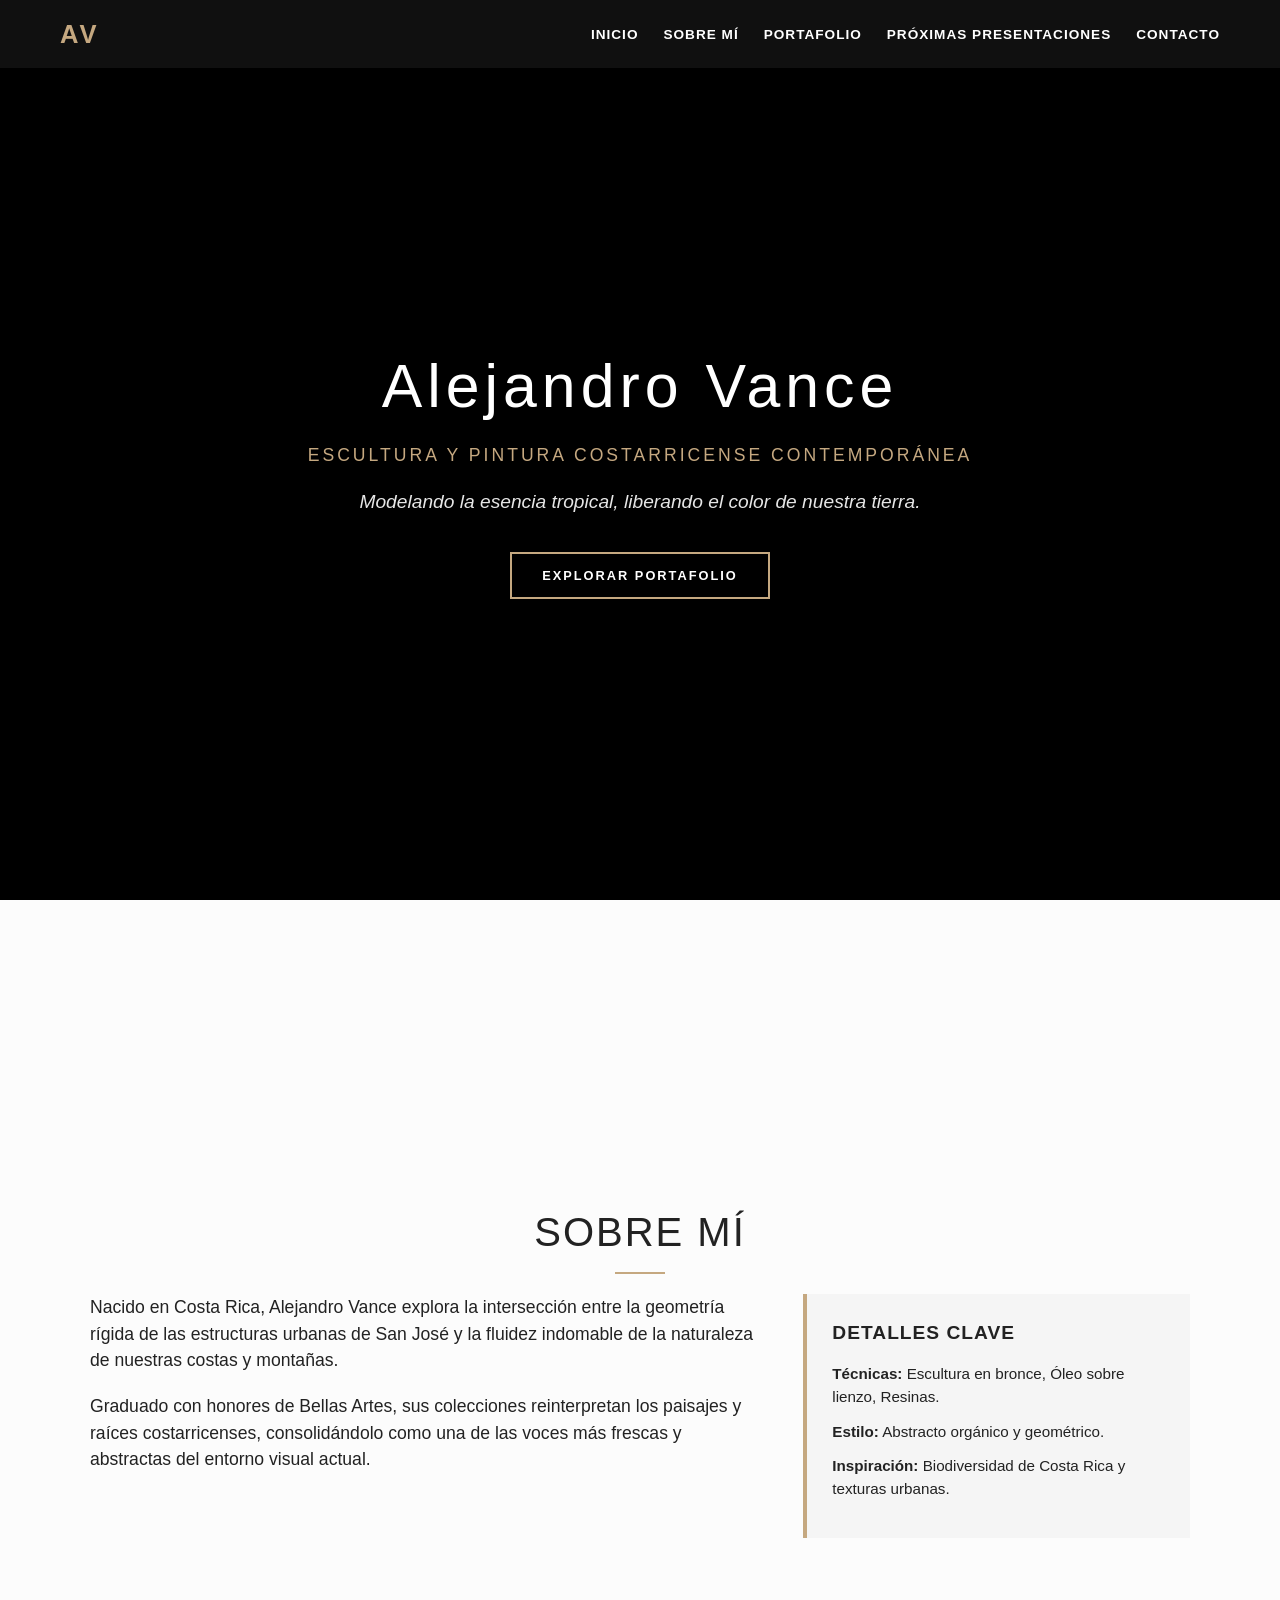
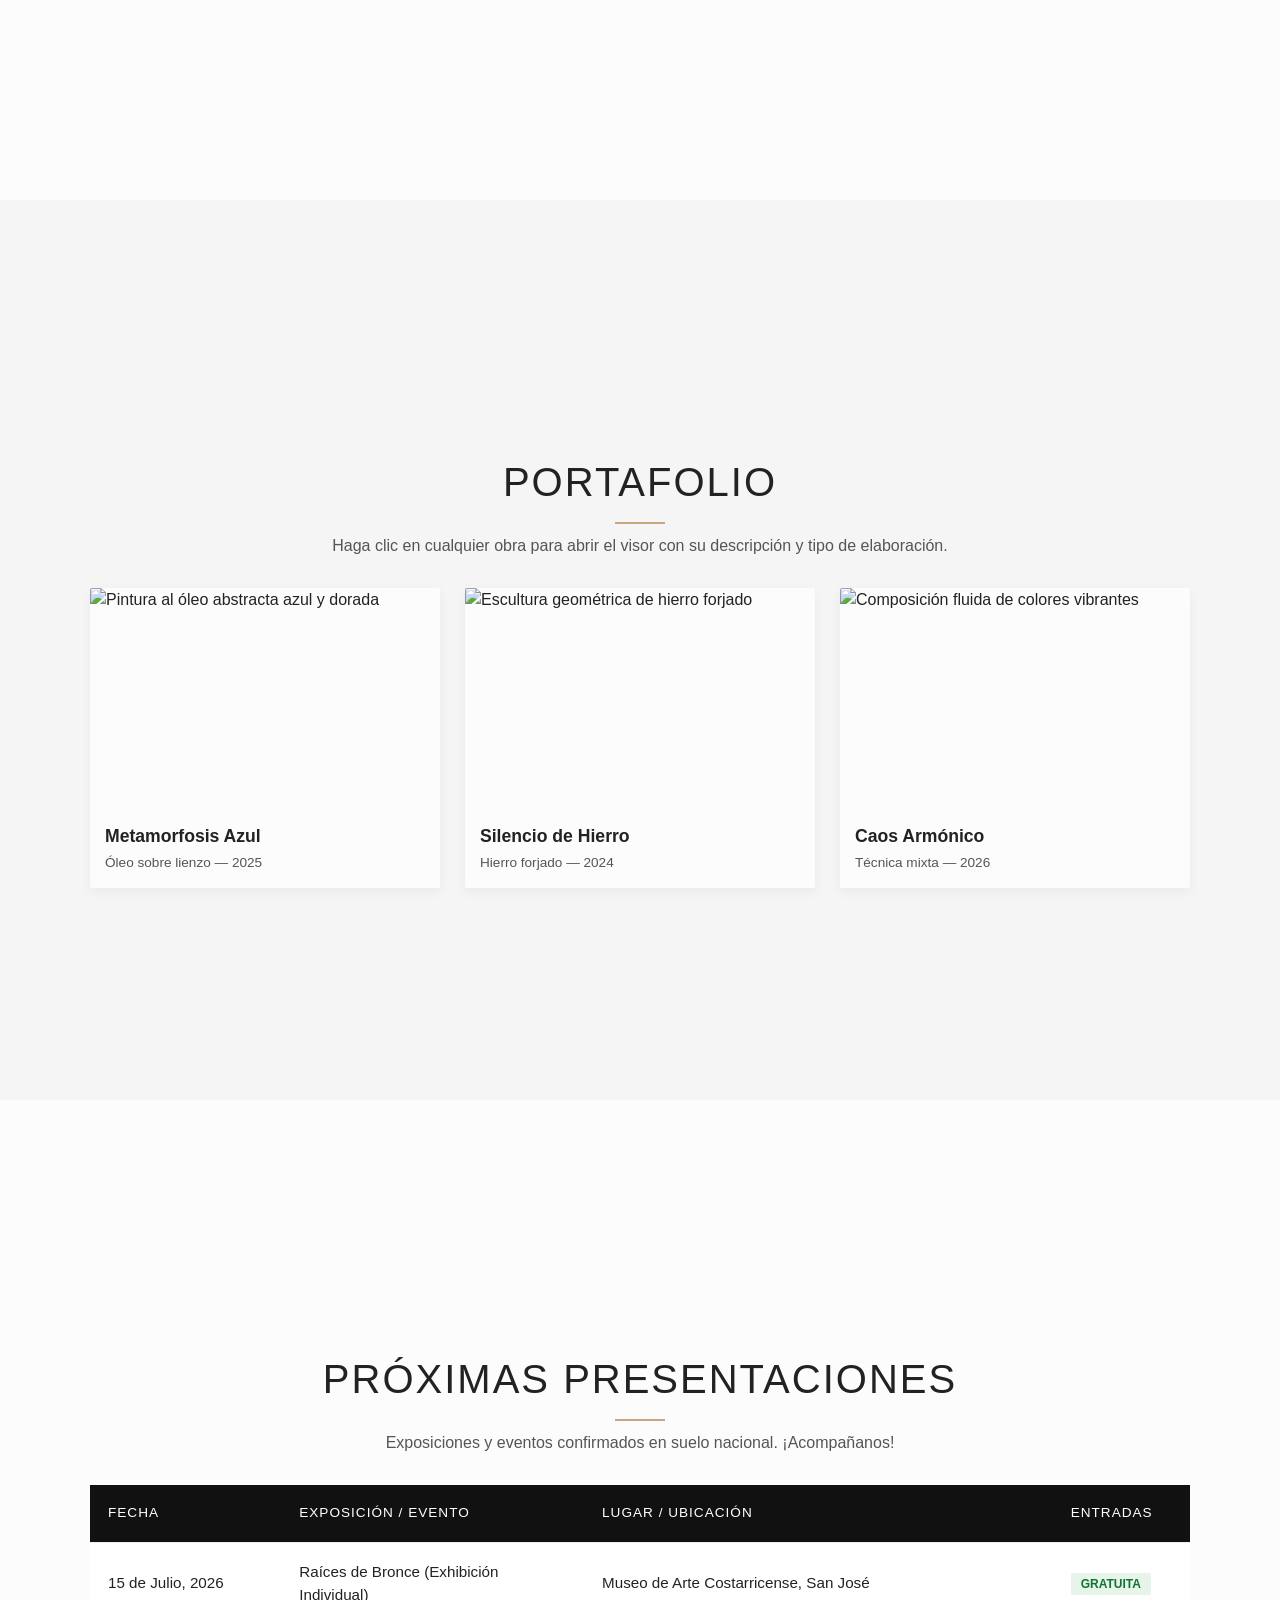
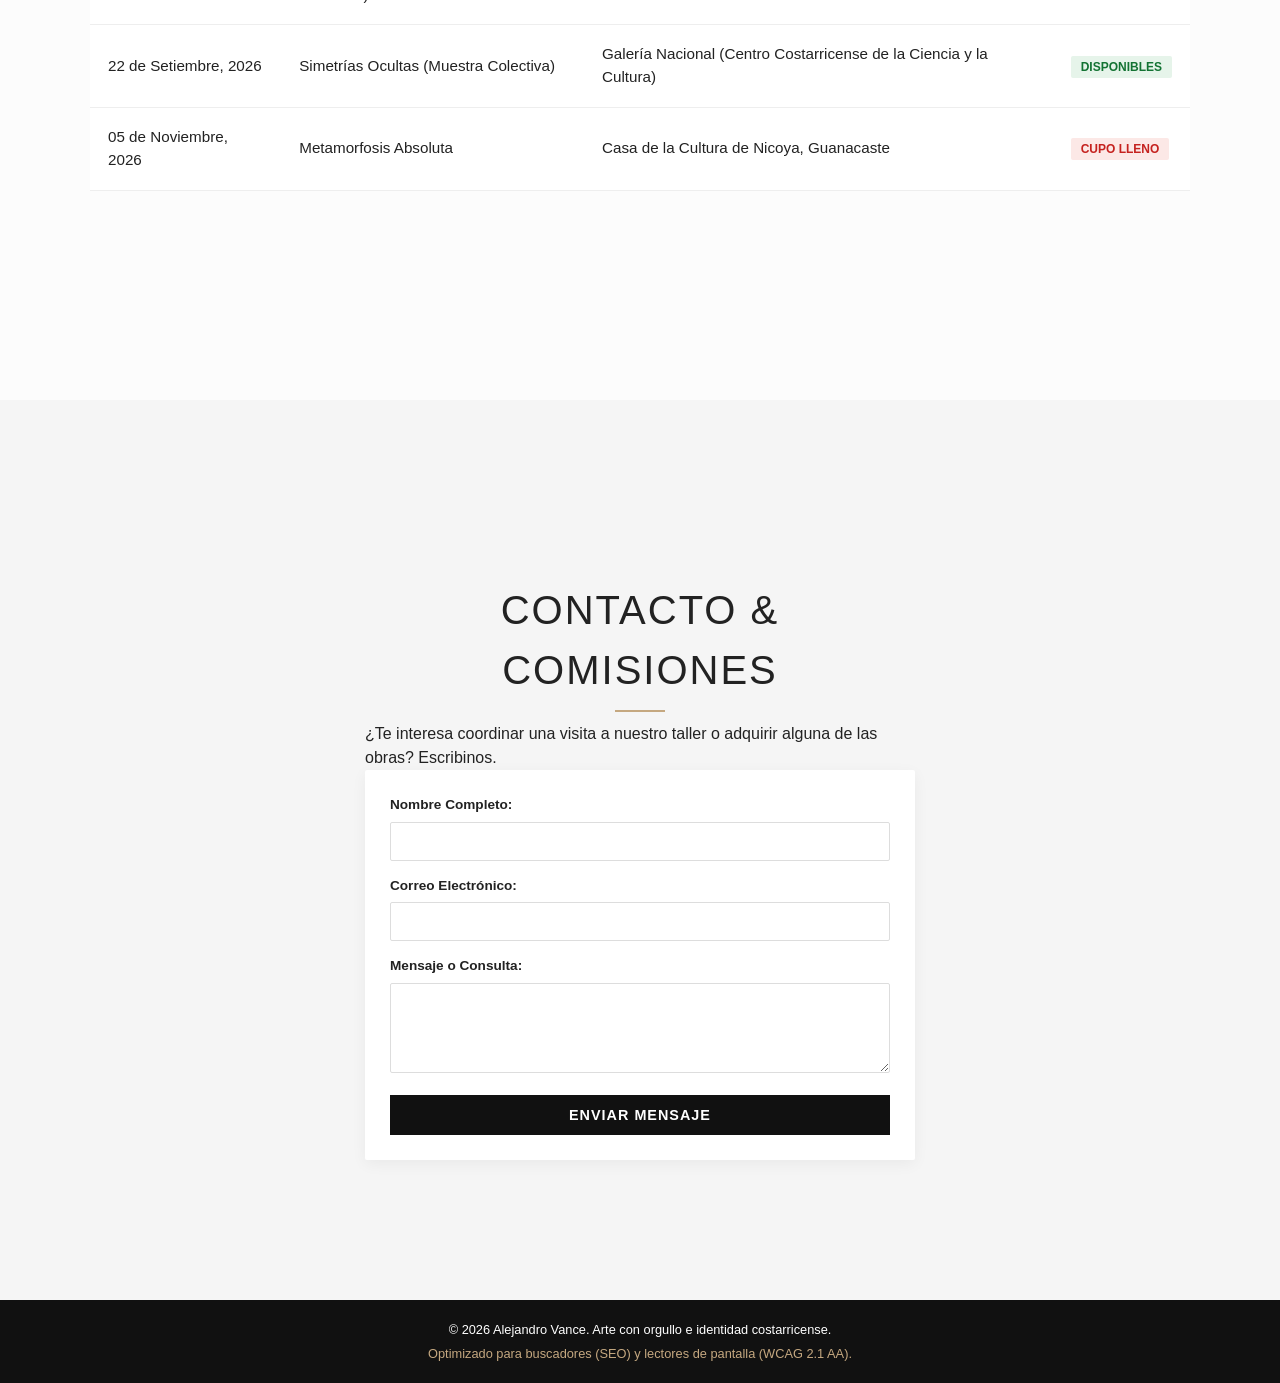
==== index.html @ 87d19e0c "Mi primer portafolio con HTML y CSS" ====
<!DOCTYPE html>
<html lang="es">
<head>
    <meta charset="UTF-8">
    <meta name="viewport" content="width=device-width, initial-scale=1.0">
    <meta name="description" content="Portafolio y Galería de Arte de Alejandro Vance, artista contemporáneo costarricense. Esculturas y óleos inspirados en la identidad de Costa Rica.">
    <title>Alejandro Vance | Artista Contemporáneo Costarricense</title>
    
    <link rel="stylesheet" href="styles.css">

    <script type="application/ld+json">
    {
      "@context": "https://schema.org",
      "@type": "Person",
      "name": "Alejandro Vance",
      "jobTitle": "Artista Visual y Escultor",
      "homeLocation": {
        "@type": "Place",
        "name": "Costa Rica"
      },
      "description": "Artista costarricense especializado en escultura en bronce y pintura abstracta inspirada en el paisaje tropical y urbano.",
      "knowsAbout": ["Escultura en bronce", "Pintura al óleo", "Arte Costarricense"],
      "mainEntityOfPage": {
        "@type": "WebPage",
        "@id": "https://tusitio.com/index.html"
      }
    }
    </script>
</head>
<body>

    <a href="#sobre-mi" class="saltar-enlace">Saltar al contenido principal</a>

    <header role="banner" class="encabezado-principal">
        <div class="contenedor-header">
            <div class="logo">
                <span class="logo-texto" aria-hidden="true">AV</span>
                <span class="sr-only">Alejandro Vance Logotipo</span>
            </div>
            <nav role="navigation" aria-label="Menú de navegación principal">
                <ul class="lista-navegacion">
                    <li><a href="#inicio">Inicio</a></li>
                    <li><a href="#sobre-mi">Sobre Mí</a></li>
                    <li><a href="#portafolio">Portafolio</a></li>
                    <li><a href="#proximas-presentaciones">Próximas Presentaciones</a></li>
                    <li><a href="#contacto">Contacto</a></li>
                </ul>
            </nav>
        </div>
    </header>

    <main role="main">

        <section id="inicio" class="seccion-pantalla hero" aria-label="Portada de bienvenida con video de arte">
            
            <video autoplay muted loop playsinline class="video-fondo" aria-hidden="true" poster="https://images.unsplash.com/photo-1460661419201-fd4cecdf8a8b?q=80&w=1400&auto=format&fit=crop">
                <source src="https://upload.wikimedia.org/wikipedia/commons/transcoded/1/18/Abstract_fluid_art_video_loop.webm/Abstract_fluid_art_video_loop.webm.480p.vp9.webm" type="video/webm">
                Tu navegador no soporta videos en fondo.
            </video>
            
            <div class="capa-oscura"></div>

            <div class="hero-contenido">
                <h1>Alejandro Vance</h1>
                <p class="subtitulo">Escultura y Pintura Costarricense Contemporánea</p>
                <p class="frase-hero">Modelando la esencia tropical, liberando el color de nuestra tierra.</p>
                <a href="#portafolio" class="boton-accion" aria-label="Ver el portafolio de obras">Explorar Portafolio</a>
            </div>
        </section>

        <section id="sobre-mi" class="seccion-pantalla bio" aria-labelledby="titulo-bio">
            <div class="contenedor">
                <h2 id="titulo-bio">Sobre Mí</h2>
                <div class="grid-bio">
                    <article class="texto-bio">
                        <p>Nacido en Costa Rica, Alejandro Vance explora la intersección entre la geometría rígida de las estructuras urbanas de San José y la fluidez indomable de la naturaleza de nuestras costas y montañas.</p>
                        <p>Graduado con honores de Bellas Artes, sus colecciones reinterpretan los paisajes y raíces costarricenses, consolidándolo como una de las voces más frescas y abstractas del entorno visual actual.</p>
                    </article>
                    <aside class="datos-clave" aria-label="Información de especialidades artísticas">
                        <h3>Detalles Clave</h3>
                        <ul>
                            <li><strong>Técnicas:</strong> Escultura en bronce, Óleo sobre lienzo, Resinas.</li>
                            <li><strong>Estilo:</strong> Abstracto orgánico y geométrico.</li>
                            <li><strong>Inspiración:</strong> Biodiversidad de Costa Rica y texturas urbanas.</li>
                        </ul>
                    </aside>
                </div>
            </div>
        </section>

        <section id="portafolio" class="seccion-pantalla obras" aria-labelledby="titulo-portafolio">
            <div class="contenedor">
                <h2 id="titulo-portafolio">Portafolio</h2>
                <p class="descripcion-seccion">Haga clic en cualquier obra para abrir el visor con su descripción y tipo de elaboración.</p>
                
                <div class="grid-obras">
                    <a href="#obra1" class="enlace-tarjeta" aria-label="Ver detalles de la obra Metamorfosis Azul">
                        <figure class="tarjeta-obra">
                            <img src="https://images.unsplash.com/photo-1579783902614-a3fb3927b6a5?q=80&w=600&auto=format&fit=crop" alt="Pintura al óleo abstracta azul y dorada">
                            <figcaption class="info-obra">
                                <h3>Metamorfosis Azul</h3>
                                <p class="tecnica">Óleo sobre lienzo — 2025</p>
                            </figcaption>
                        </figure>
                    </a>

                    <a href="#obra2" class="enlace-tarjeta" aria-label="Ver detalles de la obra Silencio de Hierro">
                        <figure class="tarjeta-obra">
                            <img src="https://images.unsplash.com/photo-1605721911519-3dfeb3be25e7?q=80&w=600&auto=format&fit=crop" alt="Escultura geométrica de hierro forjado">
                            <figcaption class="info-obra">
                                <h3>Silencio de Hierro</h3>
                                <p class="tecnica">Hierro forjado — 2024</p>
                            </figcaption>
                        </figure>
                    </a>

                    <a href="#obra3" class="enlace-tarjeta" aria-label="Ver detalles de la obra Caos Armónico">
                        <figure class="tarjeta-obra">
                            <img src="https://images.unsplash.com/photo-1541701494587-cb58502866ab?q=80&w=600&auto=format&fit=crop" alt="Composición fluida de colores vibrantes">
                            <figcaption class="info-obra">
                                <h3>Caos Armónico</h3>
                                <p class="tecnica">Técnica mixta — 2026</p>
                            </figcaption>
                        </figure>
                    </a>
                </div>
            </div>

            <div id="obra1" class="visor-overlay" role="dialog" aria-modal="true" aria-labelledby="v-titulo1">
                <div class="visor-contenido">
                    <a href="#portafolio" class="boton-cerrar" aria-label="Cerrar visor">×</a>
                    <img src="https://images.unsplash.com/photo-1579783902614-a3fb3927b6a5?q=80&w=1000&auto=format&fit=crop" alt="Pintura al óleo abstracta azul y dorada ampliada">
                    <div class="visor-detalles">
                        <h3 id="v-titulo1">Metamorfosis Azul</h3>
                        <p class="visor-meta"><strong>Año:</strong> 2025 | <strong>Tipo de elaboración:</strong> Óleo sobre lienzo con espátula</p>
                        <p class="visor-descripcion">Esta pieza representa el constante movimiento de las corrientes marinas de nuestra costa del Pacífico. La aplicación de láminas de oro simula los destellos del sol al atardecer en Guanacaste.</p>
                    </div>
                </div>
            </div>

            <div id="obra2" class="visor-overlay" role="dialog" aria-modal="true" aria-labelledby="v-titulo2">
                <div class="visor-contenido">
                    <a href="#portafolio" class="boton-cerrar" aria-label="Cerrar visor">×</a>
                    <img src="https://images.unsplash.com/photo-1605721911519-3dfeb3be25e7?q=80&w=1000&auto=format&fit=crop" alt="Escultura geométrica de hierro forjado ampliada">
                    <div class="visor-detalles">
                        <h3 id="v-titulo2">Silencio de Hierro</h3>
                        <p class="visor-meta"><strong>Año:</strong> 2024 | <strong>Tipo de elaboración:</strong> Escultura en hierro forjado y soldado a mano</p>
                        <p class="visor-descripcion">Inspirada en el choque arquitectónico de las viejas estructuras de San José. Las líneas rectas entrelazadas juegan con las sombras cuando la luz del día cambia de posición.</p>
                    </div>
                </div>
            </div>

            <div id="obra3" class="visor-overlay" role="dialog" aria-modal="true" aria-labelledby="v-titulo3">
                <div class="visor-contenido">
                    <a href="#portafolio" class="boton-cerrar" aria-label="Cerrar visor">×</a>
                    <img src="https://images.unsplash.com/photo-1541701494587-cb58502866ab?q=80&w=1000&auto=format&fit=crop" alt="Composición fluida de colores vibrantes ampliada">
                    <div class="visor-detalles">
                        <h3 id="v-titulo3">Caos Armónico</h3>
                        <p class="visor-meta"><strong>Año:</strong> 2026 | <strong>Tipo de elaboración:</strong> Técnica mixta con acrílicos fluidos y resinas</p>
                        <p class="visor-descripcion">Un homenaje a la exuberancia de la selva tropical tica. Las resinas transparentes crean capas de profundidad que imitan el agua corriendo por la vegetación de las cordilleras.</p>
                    </div>
                </div>
            </div>

        </section>

        <section id="proximas-presentaciones" class="seccion-pantalla presentaciones" aria-labelledby="titulo-presentaciones">
            <div class="contenedor">
                <h2 id="titulo-presentaciones">Próximas Presentaciones</h2>
                <p class="descripcion-seccion">Exposiciones y eventos confirmados en suelo nacional. ¡Acompañanos!</p>
                
                <div class="tabla-contenedor">
                    <table class="tabla-eventos">
                        <thead>
                            <tr>
                                <th scope="col">Fecha</th>
                                <th scope="col">Exposición / Evento</th>
                                <th scope="col">Lugar / Ubicación</th>
                                <th scope="col">Entradas</th>
                            </tr>
                        </thead>
                        <tbody>
                            <tr>
                                <td>15 de Julio, 2026</td>
                                <td>Raíces de Bronce (Exhibición Individual)</td>
                                <td>Museo de Arte Costarricense, San José</td>
                                <td><span class="estado disponible">Gratuita</span></td>
                            </tr>
                            <tr>
                                <td>22 de Setiembre, 2026</td>
                                <td>Simetrías Ocultas (Muestra Colectiva)</td>
                                <td>Galería Nacional (Centro Costarricense de la Ciencia y la Cultura)</td>
                                <td><span class="estado disponible">Disponibles</span></td>
                            </tr>
                            <tr>
                                <td>05 de Noviembre, 2026</td>
                                <td>Metamorfosis Absoluta</td>
                                <td>Casa de la Cultura de Nicoya, Guanacaste</td>
                                <td><span class="estado agotado">Cupo Lleno</span></td>
                            </tr>
                        </tbody>
                    </table>
                </div>
            </div>
        </section>

        <section id="contacto" class="seccion-pantalla contacto" aria-labelledby="titulo-contacto">
            <div class="contenedor-contacto">
                <h2 id="titulo-contacto">Contacto & Comisiones</h2>
                <p>¿Te interesa coordinar una visita a nuestro taller o adquirir alguna de las obras? Escribinos.</p>
                
                <form action="#" method="POST" class="formulario-contacto" aria-label="Formulario de contacto">
                    <div class="grupo-formulario">
                        <label for="nombre">Nombre Completo:</label>
                        <input type="text" id="nombre" name="nombre" required aria-required="true">
                    </div>
                    <div class="grupo-formulario">
                        <label for="correo">Correo Electrónico:</label>
                        <input type="email" id="correo" name="correo" required aria-required="true">
                    </div>
                    <div class="grupo-formulario">
                        <label for="mensaje">Mensaje o Consulta:</label>
                        <textarea id="mensaje" name="mensaje" rows="4" required aria-required="true"></textarea>
                    </div>
                    <button type="submit" class="boton-enviar" aria-label="Enviar formulario de contacto">Enviar Mensaje</button>
                </form>
            </div>
        </section>

    </main>

    <footer role="contentinfo" class="pie-pagina">
        <p>&copy; 2026 Alejandro Vance. Arte con orgullo e identidad costarricense.</p>
        <p class="footer-accesibilidad">Optimizado para buscadores (SEO) y lectores de pantalla (WCAG 2.1 AA).</p>
    </footer>

</body>
</html>
---- styles.css ----
/* ==========================================================================
   1. VARIABLES, RESET Y AJUSTE DE PANTALLA COMPLETA
   ========================================================================== */
:root {
    --color-primario: #111111;       
    --color-secundario: #c5a880;     
    --color-fondo-claro: #fcfcfc;    
    --color-fondo-gris: #f5f5f5;     
    --color-texto: #222222;          
    --color-texto-mutado: #555555;
    --fuente-principal: 'Segoe UI', Tahoma, Geneva, Verdana, sans-serif;
    --transicion: all 0.3s ease;
}

* {
    box-sizing: border-box;
    margin: 0;
    padding: 0;
}

html {
    scroll-behavior: smooth;
    font-family: var(--fuente-principal);
    color: var(--color-texto);
    background-color: var(--color-fondo-claro);
    line-height: 1.5;
}

.seccion-pantalla {
    height: 100vh;
    display: flex;
    flex-direction: column;
    justify-content: center; 
    align-items: center;     
    padding: 80px 20px 40px 20px; 
    position: relative;
    overflow: hidden;
}

.contenedor {
    width: 100%;
    max-width: 1100px;
    margin: 0 auto;
}

/* ==========================================================================
   2. ACCESIBILIDAD 
   ========================================================================== */
.sr-only {
    position: absolute;
    width: 1px;
    height: 1px;
    padding: 0;
    margin: -1px;
    overflow: hidden;
    clip: rect(0, 0, 0, 0);
    white-space: nowrap;
    border: 0;
}

.saltar-enlace {
    position: absolute;
    top: -100px;
    left: 20px;
    background: var(--color-secundario);
    color: var(--color-primario);
    padding: 10px 20px;
    font-weight: bold;
    z-index: 1000;
    transition: top 0.2s;
    text-decoration: none;
}

.saltar-enlace:focus {
    top: 20px;
}

h2 {
    font-size: 2.5rem;
    text-align: center;
    font-weight: 300;
    letter-spacing: 2px;
    margin-bottom: 10px;
    text-transform: uppercase;
}

h2::after {
    content: '';
    display: block;
    width: 50px;
    height: 2px;
    background-color: var(--color-secundario);
    margin: 10px auto 0 auto;
}

.descripcion-seccion {
    text-align: center;
    color: var(--color-texto-mutado);
    margin-bottom: 30px;
    font-size: 1rem;
}

/* ==========================================================================
   3. BARRA DE NAVEGACIÓN FIJA
   ========================================================================== */
.encabezado-principal {
    background-color: rgba(17, 17, 17, 0.95);
    color: #ffffff;
    position: fixed;
    top: 0;
    width: 100%;
    z-index: 100;
    box-shadow: 0 2px 10px rgba(0,0,0,0.1);
}

.contenedor-header {
    max-width: 1200px;
    margin: 0 auto;
    display: flex;
    justify-content: space-between;
    align-items: center;
    padding: 15px 20px;
}

.logo-texto {
    font-size: 1.6rem;
    font-weight: 800;
    letter-spacing: 3px;
    color: var(--color-secundario);
}

.lista-navegacion {
    display: flex;
    list-style: none;
    gap: 25px;
}

.lista-navegacion a {
    color: #ffffff;
    text-decoration: none;
    font-size: 0.85rem;
    font-weight: 600;
    text-transform: uppercase;
    letter-spacing: 1px;
    transition: var(--transicion);
    padding-bottom: 3px;
}

.lista-navegacion a:hover,
.lista-navegacion a:focus {
    color: var(--color-secundario);
    outline: none;
    border-bottom: 2px solid var(--color-secundario);
}

/* ==========================================================================
   4. SECCIÓN 1: BIENVENIDA (HERO CON VIDEO EN PANTALLA COMPLETA)
   ========================================================================== */
.hero {
    color: #ffffff;
    text-align: center;
    position: relative;
    background-color: #000000;
}

.video-fondo {
    position: absolute;
    top: 0;
    left: 0;
    width: 100%;
    height: 100%;
    object-fit: cover;
    z-index: 1;
}

.capa-oscura {
    position: absolute;
    top: 0;
    left: 0;
    width: 100%;
    height: 100%;
    background: linear-gradient(rgba(0, 0, 0, 0.55), rgba(0, 0, 0, 0.7));
    z-index: 2;
}

.hero-contenido {
    position: relative;
    z-index: 3; 
    max-width: 800px;
    padding: 0 20px;
}

.hero-contenido h1 {
    font-size: 3.8rem;
    font-weight: 300;
    letter-spacing: 5px;
    margin-bottom: 10px;
    text-shadow: 0 2px 10px rgba(0,0,0,0.5);
}

.hero-contenido .subtitulo {
    font-size: 1.1rem;
    text-transform: uppercase;
    color: var(--color-secundario);
    letter-spacing: 3px;
    margin-bottom: 20px;
    text-shadow: 0 2px 5px rgba(0,0,0,0.5);
}

.frase-hero {
    font-style: italic;
    font-size: 1.2rem;
    margin-bottom: 35px;
    opacity: 0.9;
    text-shadow: 0 2px 5px rgba(0,0,0,0.5);
}

.boton-accion {
    display: inline-block;
    padding: 12px 30px;
    color: #ffffff;
    border: 2px solid var(--color-secundario);
    text-decoration: none;
    text-transform: uppercase;
    font-size: 0.8rem;
    letter-spacing: 2px;
    font-weight: 600;
    transition: var(--transicion);
    background-color: rgba(0, 0, 0, 0.3);
}

.boton-accion:hover, 
.boton-accion:focus {
    background-color: var(--color-secundario);
    color: var(--color-primario);
    outline: none;
}

/* ==========================================================================
   5. SECCIÓN 2: SOBRE MÍ
   ========================================================================== */
.bio {
    background-color: var(--color-fondo-claro);
}

.grid-bio {
    display: flex;
    flex-wrap: wrap;
    gap: 40px;
    margin-top: 20px;
}

.texto-bio {
    flex: 2 1 500px;
}

.texto-bio p {
    font-size: 1.1rem;
    margin-bottom: 20px;
}

.datos-clave {
    flex: 1 1 300px;
    background-color: var(--color-fondo-gris);
    padding: 25px;
    border-left: 4px solid var(--color-secundario);
}

.datos-clave h3 {
    margin-bottom: 15px;
    font-size: 1.2rem;
    text-transform: uppercase;
    letter-spacing: 1px;
}

.datos-clave ul {
    list-style: none;
}

.datos-clave li {
    margin-bottom: 12px;
    font-size: 0.95rem;
}

/* ==========================================================================
   6. SECCIÓN 3: PORTAFOLIO Y VISOR EN GRANDE (CSS PURO)
   ========================================================================== */
.obras {
    background-color: var(--color-fondo-gris);
}

.grid-obras {
    display: grid;
    grid-template-columns: repeat(auto-fit, minmax(280px, 1fr));
    gap: 25px;
    width: 100%;
}

.enlace-tarjeta {
    text-decoration: none;
    color: inherit;
    display: block;
}

.tarjeta-obra {
    background-color: var(--color-fondo-claro);
    border-radius: 2px;
    overflow: hidden;
    box-shadow: 0 4px 12px rgba(0,0,0,0.05);
    transition: var(--transicion);
}

.enlace-tarjeta:hover .tarjeta-obra {
    transform: translateY(-5px);
    box-shadow: 0 8px 20px rgba(0,0,0,0.1);
}

.tarjeta-obra img {
    width: 100%;
    height: 220px;
    object-fit: cover;
    display: block;
}

.info-obra {
    padding: 15px;
}

.info-obra h3 {
    font-size: 1.1rem;
    margin-bottom: 3px;
}

.info-obra .tecnica {
    font-size: 0.85rem;
    color: var(--color-texto-mutado);
}

/* --- ESTILOS DEL VISOR (MODAL EN CSS) --- */
.visor-overlay {
    position: fixed;
    top: 0;
    left: 0;
    width: 100vw;
    height: 100vh;
    background-color: rgba(0, 0, 0, 0.85);
    z-index: 1000;
    display: flex;
    justify-content: center;
    align-items: center;
    opacity: 0;
    pointer-events: none; 
    transition: opacity 0.4s ease;
}

.visor-overlay:target {
    opacity: 1;
    pointer-events: auto; 
}

.visor-contenido {
    background-color: var(--color-fondo-claro);
    max-width: 850px;
    width: 90%;
    border-radius: 4px;
    overflow: hidden;
    position: relative;
    display: flex;
    flex-direction: column;
    box-shadow: 0 10px 30px rgba(0,0,0,0.3);
    animation: aparecer 0.3s ease-out;
}

@keyframes aparecer {
    from { transform: scale(0.9); opacity: 0; }
    to { transform: scale(1); opacity: 1; }
}

.visor-contenido img {
    width: 100%;
    max-height: 50vh;
    object-fit: cover;
}

.visor-detalles {
    padding: 25px;
    text-align: left;
}

.visor-detalles h3 {
    font-size: 1.8rem;
    margin-bottom: 5px;
    color: var(--color-primario);
}

.visor-meta {
    font-size: 0.9rem;
    color: var(--color-secundario);
    margin-bottom: 15px;
    border-bottom: 1px solid #eee;
    padding-bottom: 8px;
}

.visor-descripcion {
    font-size: 1rem;
    color: var(--color-texto);
    line-height: 1.6;
}

.boton-cerrar {
    position: absolute;
    top: 15px;
    right: 20px;
    font-size: 2.5rem;
    color: #ffffff;
    text-decoration: none;
    z-index: 1010;
    text-shadow: 0 2px 4px rgba(0,0,0,0.5);
    transition: var(--transicion);
}

.boton-cerrar:hover {
    color: var(--color-secundario);
}

/* ==========================================================================
   7. SECCIÓN 4: PRÓXIMAS PRESENTACIONES
   ========================================================================== */
.presentaciones {
    background-color: var(--color-fondo-claro);
}

.tabla-contenedor {
    width: 100%;
    overflow-x: auto;
}

.tabla-eventos {
    width: 100%;
    border-collapse: collapse;
    background: #ffffff;
    text-align: left;
}

.tabla-eventos th, 
.tabla-eventos td {
    padding: 18px;
    border-bottom: 1px solid #eeeeee;
    vertical-align: middle;
}

.tabla-eventos th {
    background-color: var(--color-primario);
    color: #ffffff;
    font-weight: 400;
    text-transform: uppercase;
    font-size: 0.85rem;
    letter-spacing: 1px;
}

.tabla-eventos td {
    font-size: 0.95rem;
}

.estado {
    padding: 4px 10px;
    font-size: 0.75rem;
    font-weight: 700;
    text-transform: uppercase;
    border-radius: 2px;
}

.estado.disponible {
    background-color: #e6f4ea;
    color: #137333;
}

.estado.agotado {
    background-color: #fce8e6;
    color: #c5221f;
}

/* --- ESTILOS DE LA COLUMNA DE ADQUISICIÓN SIMULADA --- */
.celda-compra {
    display: flex;
    align-items: center;
    gap: 10px;
}

.selector-cantidad {
    width: 60px;
    padding: 6px;
    border: 1px solid #cccccc;
    border-radius: 2px;
    font-family: var(--fuente-principal);
    font-size: 0.9rem;
    text-align: center;
}

.selector-cantidad:focus {
    outline: none;
    border-color: var(--color-secundario);
}

.selector-cantidad:disabled {
    background-color: #eaeaea;
    color: #999999;
    cursor: not-allowed;
}

.boton-comprar {
    display: inline-block;
    padding: 8px 16px;
    background-color: var(--color-primario);
    color: #ffffff;
    text-decoration: none;
    font-size: 0.8rem;
    font-weight: 600;
    text-transform: uppercase;
    letter-spacing: 1px;
    border: none;
    border-radius: 2px;
    cursor: pointer;
    transition: var(--transicion);
    text-align: center;
}

.boton-comprar:hover,
.boton-comprar:focus {
    background-color: var(--color-secundario);
    color: var(--color-primario);
    outline: none;
}

/* Botón deshabilitado para eventos con Cupo Lleno */
.boton-comprar.deshabilitado {
    background-color: #cccccc;
    color: #777777;
    cursor: not-allowed;
}

/* ==========================================================================
   8. SECCIÓN 5: FORMULARIO DE CONTACTO
   ========================================================================== */
.contacto {
    background-color: var(--color-fondo-gris);
}

.contenedor-contacto {
    width: 100%;
    max-width: 550px;
}

.formulario-contacto {
    text-align: left;
    background: #ffffff;
    padding: 25px;
    border-radius: 2px;
    box-shadow: 0 4px 15px rgba(0,0,0,0.05);
}

.grupo-formulario {
    margin-bottom: 15px;
}

.grupo-formulario label {
    display: block;
    margin-bottom: 6px;
    font-weight: 600;
    font-size: 0.85rem;
}

.grupo-formulario input,
.grupo-formulario textarea {
    width: 100%;
    padding: 10px;
    border: 1px solid #dddddd;
    border-radius: 2px;
    font-family: var(--fuente-principal);
    font-size: 0.95rem;
    transition: var(--transicion);
}

.grupo-formulario input:focus,
.grupo-formulario textarea:focus {
    outline: none;
    border-color: var(--color-secundario);
}

.boton-enviar {
    width: 100%;
    padding: 12px;
    background-color: var(--color-primario);
    color: #ffffff;
    border: none;
    font-size: 0.9rem;
    text-transform: uppercase;
    letter-spacing: 1px;
    font-weight: 600;
    cursor: pointer;
    transition: var(--transicion);
}

.boton-enviar:hover,
.boton-enviar:focus {
    background-color: var(--color-secundario);
    color: var(--color-primario);
}

/* ==========================================================================
   9. PIE DE PÁGINA
   ========================================================================== */
.pie-pagina {
    background-color: var(--color-primario);
    color: #ffffff;
    text-align: center;
    padding: 20px;
    font-size: 0.8rem;
}

.pie-pagina .footer-accesibilidad {
    color: var(--color-secundario);
    margin-top: 5px;
}

/* ==========================================================================
   10. RESPONSIVE DESIGN (ADAPTABILIDAD)
   ========================================================================== */
@media (max-width: 768px) {
    .seccion-pantalla {
        height: auto; 
        padding: 100px 20px 60px 20px;
    }

    .contenedor-header {
        flex-direction: column;
        gap: 10px;
    }
    
    .hero-contenido h1 {
        font-size: 2.5rem;
    }

    .grid-bio {
        flex-direction: column;
    }
}
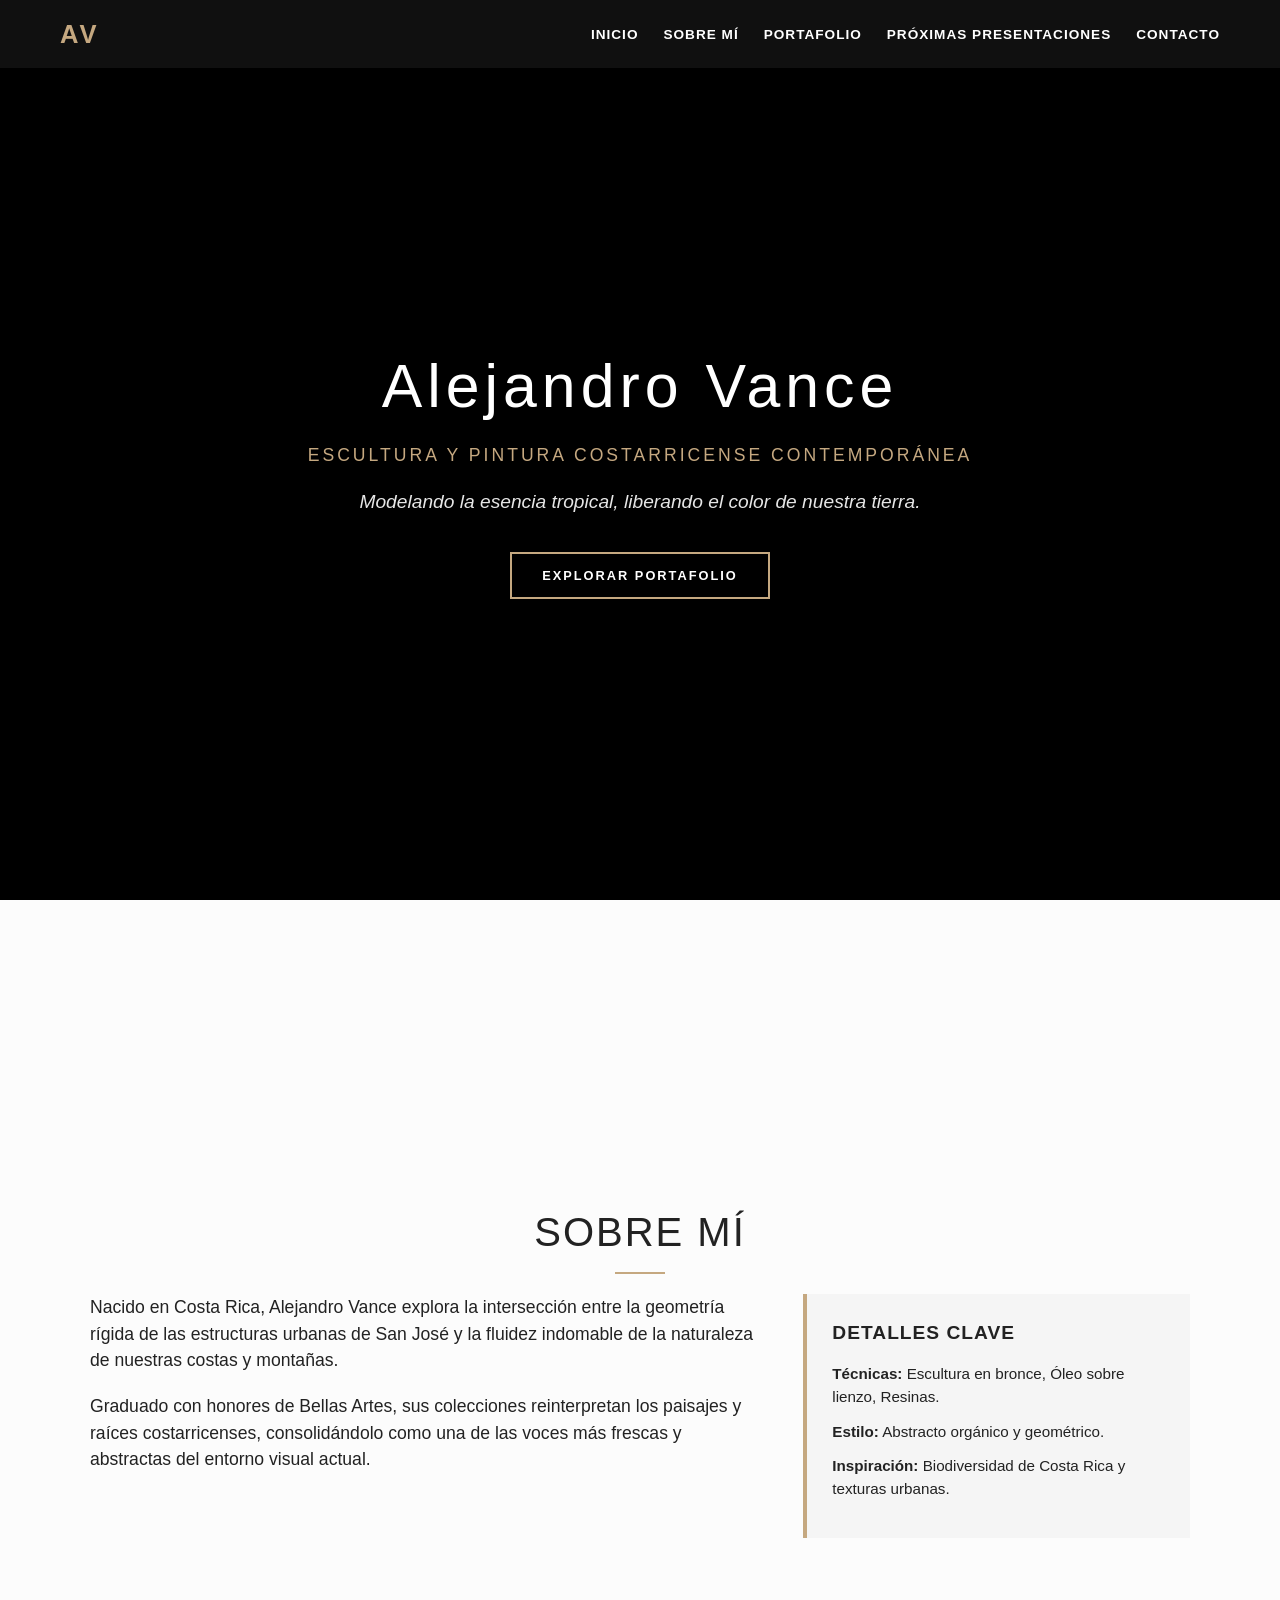
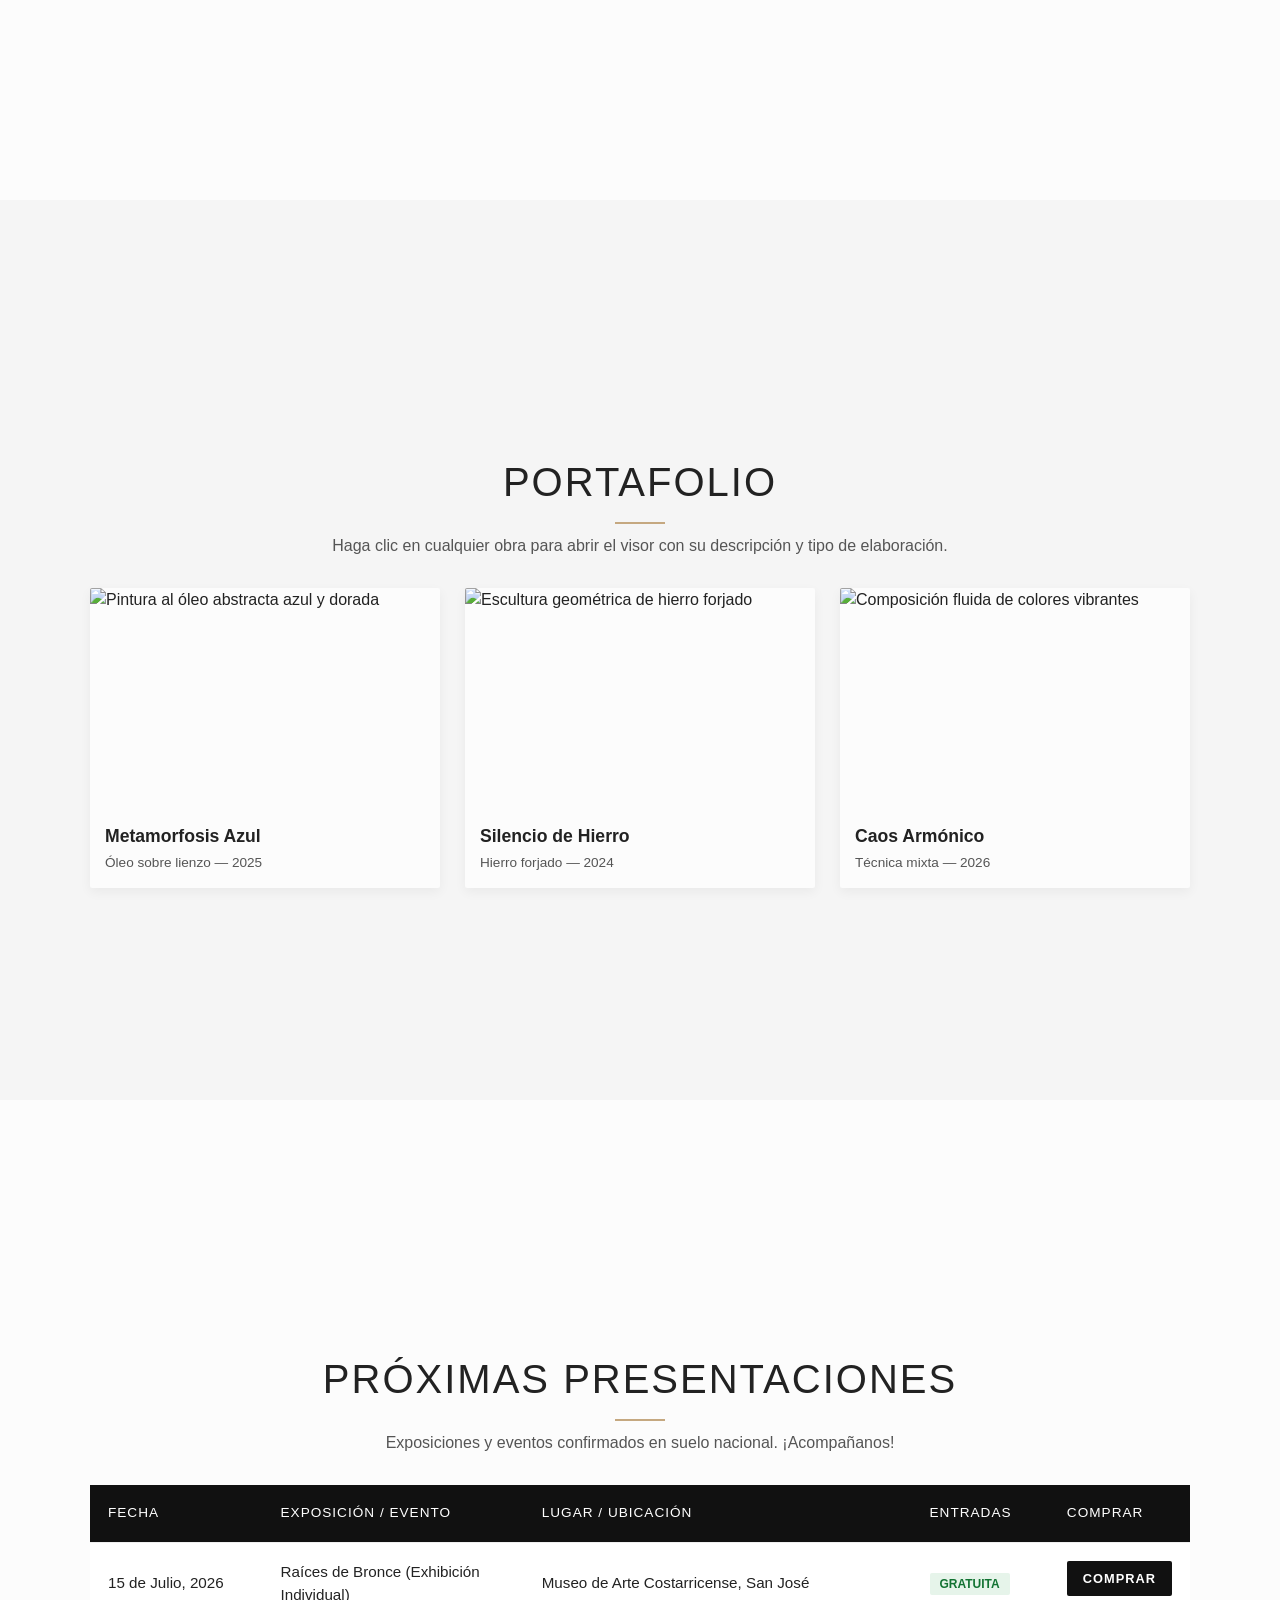
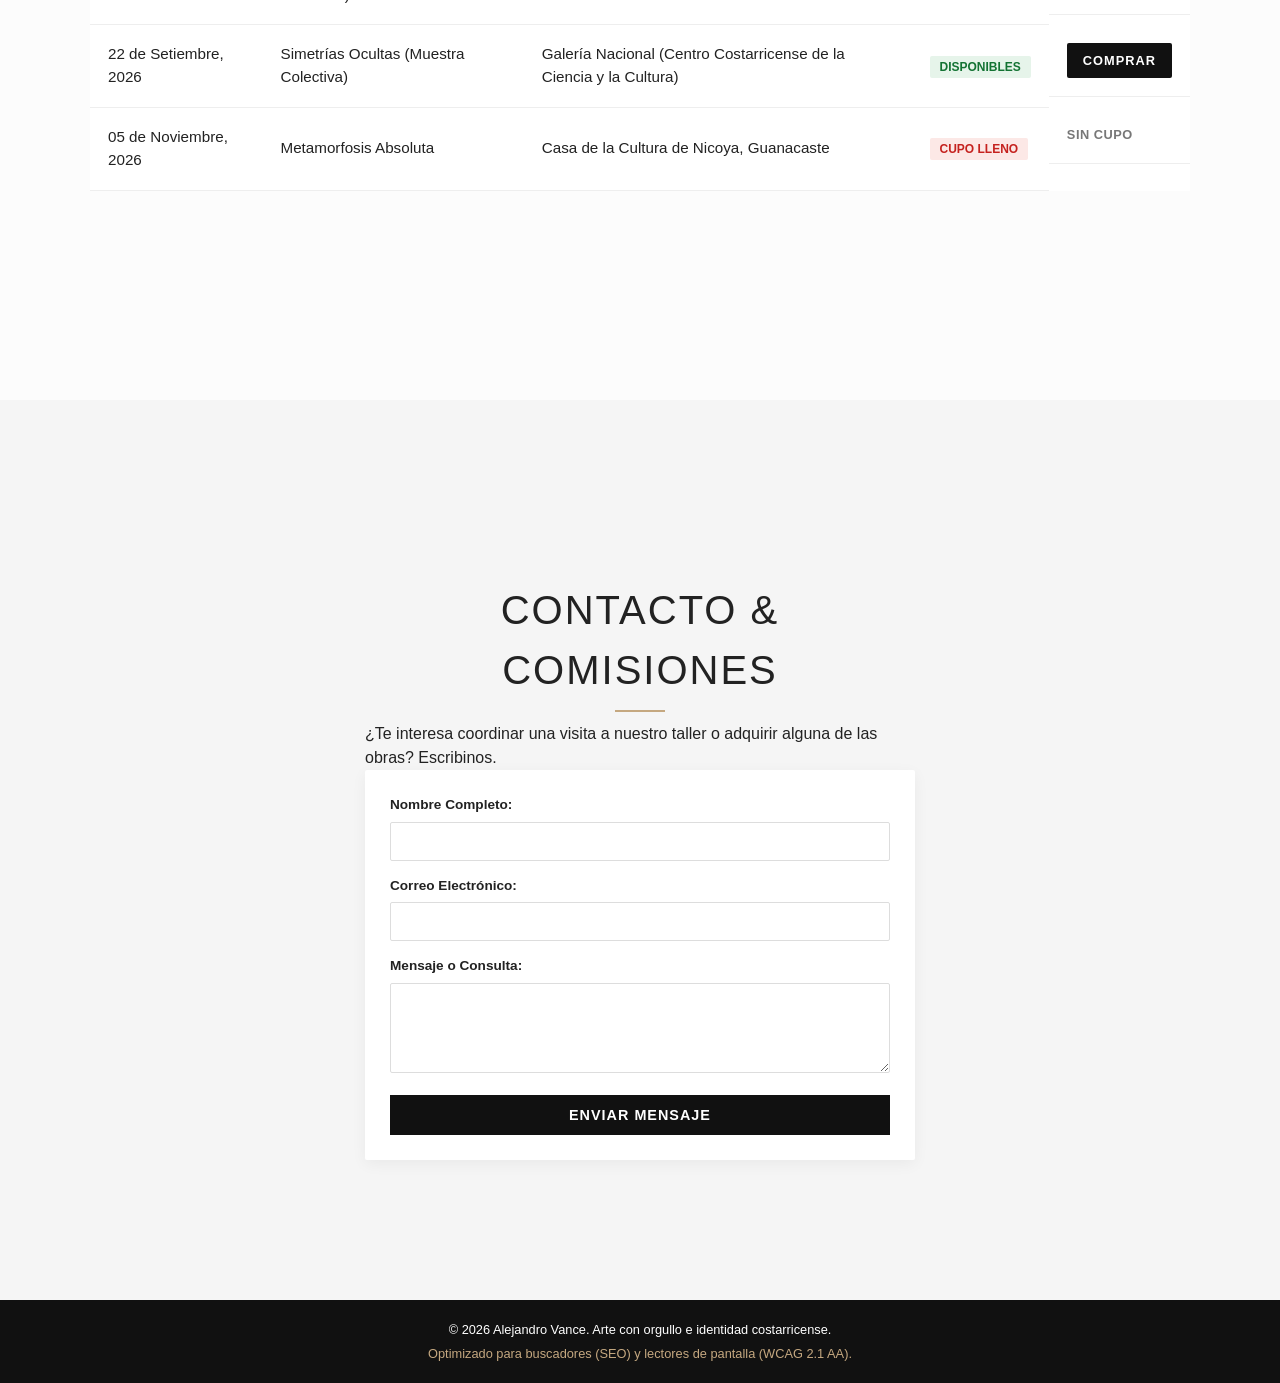
==== commit 82e80f58: "Mi primer portafolio con HTML y CSS" ====
--- a/index.html
+++ b/index.html
@@ -8,24 +8,6 @@
     
     <link rel="stylesheet" href="styles.css">
 
-    <script type="application/ld+json">
-    {
-      "@context": "https://schema.org",
-      "@type": "Person",
-      "name": "Alejandro Vance",
-      "jobTitle": "Artista Visual y Escultor",
-      "homeLocation": {
-        "@type": "Place",
-        "name": "Costa Rica"
-      },
-      "description": "Artista costarricense especializado en escultura en bronce y pintura abstracta inspirada en el paisaje tropical y urbano.",
-      "knowsAbout": ["Escultura en bronce", "Pintura al óleo", "Arte Costarricense"],
-      "mainEntityOfPage": {
-        "@type": "WebPage",
-        "@id": "https://tusitio.com/index.html"
-      }
-    }
-    </script>
 </head>
 <body>
 
@@ -177,6 +159,7 @@
                                 <th scope="col">Exposición / Evento</th>
                                 <th scope="col">Lugar / Ubicación</th>
                                 <th scope="col">Entradas</th>
+                                <th scope="col">Comprar</th>
                             </tr>
                         </thead>
                         <tbody>
@@ -185,18 +168,21 @@
                                 <td>Raíces de Bronce (Exhibición Individual)</td>
                                 <td>Museo de Arte Costarricense, San José</td>
                                 <td><span class="estado disponible">Gratuita</span></td>
+                                <td class="celda-compra"><a href="comprar.html" class="boton-comprar" target="_blank" rel="noopener noreferrer">Comprar</a></td>
                             </tr>
                             <tr>
                                 <td>22 de Setiembre, 2026</td>
                                 <td>Simetrías Ocultas (Muestra Colectiva)</td>
                                 <td>Galería Nacional (Centro Costarricense de la Ciencia y la Cultura)</td>
                                 <td><span class="estado disponible">Disponibles</span></td>
+                                <td class="celda-compra"><a href="comprar.html" class="boton-comprar" target="_blank" rel="noopener noreferrer">Comprar</a></td>
                             </tr>
                             <tr>
                                 <td>05 de Noviembre, 2026</td>
                                 <td>Metamorfosis Absoluta</td>
                                 <td>Casa de la Cultura de Nicoya, Guanacaste</td>
                                 <td><span class="estado agotado">Cupo Lleno</span></td>
+                                <td class="celda-compra"><span class="compra-no-disponible">Sin cupo</span></td>
                             </tr>
                         </tbody>
                     </table>
--- a/styles.css
+++ b/styles.css
@@ -484,7 +484,7 @@
 .celda-compra {
     display: flex;
     align-items: center;
-    gap: 10px;
+    justify-content: flex-start;
 }
 
 .selector-cantidad {
@@ -532,6 +532,101 @@
     outline: none;
 }
 
+.compra-no-disponible {
+    font-size: 0.8rem;
+    font-weight: 600;
+    color: #777777;
+    text-transform: uppercase;
+    letter-spacing: 0.5px;
+}
+
+.compra-overlay {
+    position: fixed;
+    top: 0;
+    left: 0;
+    width: 100vw;
+    height: 100vh;
+    background-color: rgba(0, 0, 0, 0.78);
+    z-index: 1100;
+    display: flex;
+    justify-content: center;
+    align-items: center;
+    opacity: 0;
+    pointer-events: none;
+    transition: opacity 0.3s ease;
+}
+
+.compra-overlay:target {
+    opacity: 1;
+    pointer-events: auto;
+}
+
+.compra-contenido {
+    width: min(92%, 520px);
+    background-color: #ffffff;
+    border-radius: 4px;
+    padding: 24px;
+    box-shadow: 0 12px 28px rgba(0, 0, 0, 0.28);
+    position: relative;
+    animation: aparecer 0.25s ease-out;
+}
+
+.compra-contenido h3 {
+    font-size: 1.4rem;
+    margin-bottom: 6px;
+    font-weight: 500;
+    text-transform: uppercase;
+    letter-spacing: 1px;
+}
+
+.compra-evento {
+    font-size: 0.95rem;
+    color: var(--color-texto-mutado);
+    margin-bottom: 16px;
+}
+
+.formulario-compra {
+    text-align: left;
+}
+
+.formulario-compra select {
+    width: 100%;
+    padding: 10px;
+    border: 1px solid #dddddd;
+    border-radius: 2px;
+    font-family: var(--fuente-principal);
+    font-size: 0.95rem;
+    transition: var(--transicion);
+    background-color: #ffffff;
+}
+
+.formulario-compra select:focus {
+    outline: none;
+    border-color: var(--color-secundario);
+}
+
+.compra-confirmada {
+    text-align: center;
+}
+
+.compra-confirmada h3 {
+    color: #137333;
+}
+
+.mensaje-confirmacion {
+    font-size: 0.98rem;
+    color: var(--color-texto);
+    margin-bottom: 18px;
+    line-height: 1.55;
+}
+
+.boton-volver {
+    display: inline-block;
+    width: auto;
+    text-decoration: none;
+    padding: 10px 18px;
+}
+
 /* Botón deshabilitado para eventos con Cupo Lleno */
 .boton-comprar.deshabilitado {
     background-color: #cccccc;
@@ -571,6 +666,7 @@
 }
 
 .grupo-formulario input,
+.grupo-formulario select,
 .grupo-formulario textarea {
     width: 100%;
     padding: 10px;
@@ -582,9 +678,67 @@
 }
 
 .grupo-formulario input:focus,
+.grupo-formulario select:focus,
 .grupo-formulario textarea:focus {
     outline: none;
     border-color: var(--color-secundario);
+}
+
+/* ==========================================================================
+   8.1 PÁGINA DE COMPRA
+   ========================================================================== */
+.pagina-compra {
+    background-color: var(--color-fondo-gris);
+    min-height: 100vh;
+}
+
+.compra-principal {
+    min-height: 100vh;
+    display: flex;
+    align-items: center;
+    justify-content: center;
+    padding: 40px 20px;
+}
+
+.tarjeta-compra {
+    width: 100%;
+    max-width: 620px;
+    background-color: #ffffff;
+    padding: 30px;
+    border-radius: 4px;
+    box-shadow: 0 8px 24px rgba(0, 0, 0, 0.08);
+}
+
+.tarjeta-compra h1 {
+    font-size: 1.9rem;
+    font-weight: 300;
+    letter-spacing: 1px;
+    margin-bottom: 8px;
+}
+
+.descripcion-compra {
+    color: var(--color-texto-mutado);
+    margin-bottom: 20px;
+}
+
+.nota-compra {
+    margin-top: 14px;
+    color: var(--color-texto-mutado);
+    font-size: 0.86rem;
+    line-height: 1.5;
+}
+
+.enlace-volver {
+    display: inline-block;
+    margin-top: 16px;
+    color: var(--color-primario);
+    text-decoration: none;
+    font-weight: 600;
+}
+
+.enlace-volver:hover,
+.enlace-volver:focus {
+    color: var(--color-secundario);
 }
 
 .boton-enviar {
@@ -605,6 +759,18 @@
 .boton-enviar:focus {
     background-color: var(--color-secundario);
     color: var(--color-primario);
+}
+
+.tarjeta-confirmacion {
+    text-align: center;
+}
+
+.boton-regresar {
+    display: inline-block;
+    width: auto;
+    text-decoration: none;
+    margin-top: 8px;
+    padding: 12px 24px;
 }
 
 /* ==========================================================================
@@ -644,4 +810,12 @@
     .grid-bio {
         flex-direction: column;
     }
+
+    .tarjeta-compra {
+        padding: 22px;
+    }
+
+    .tarjeta-compra h1 {
+        font-size: 1.5rem;
+    }
 }
